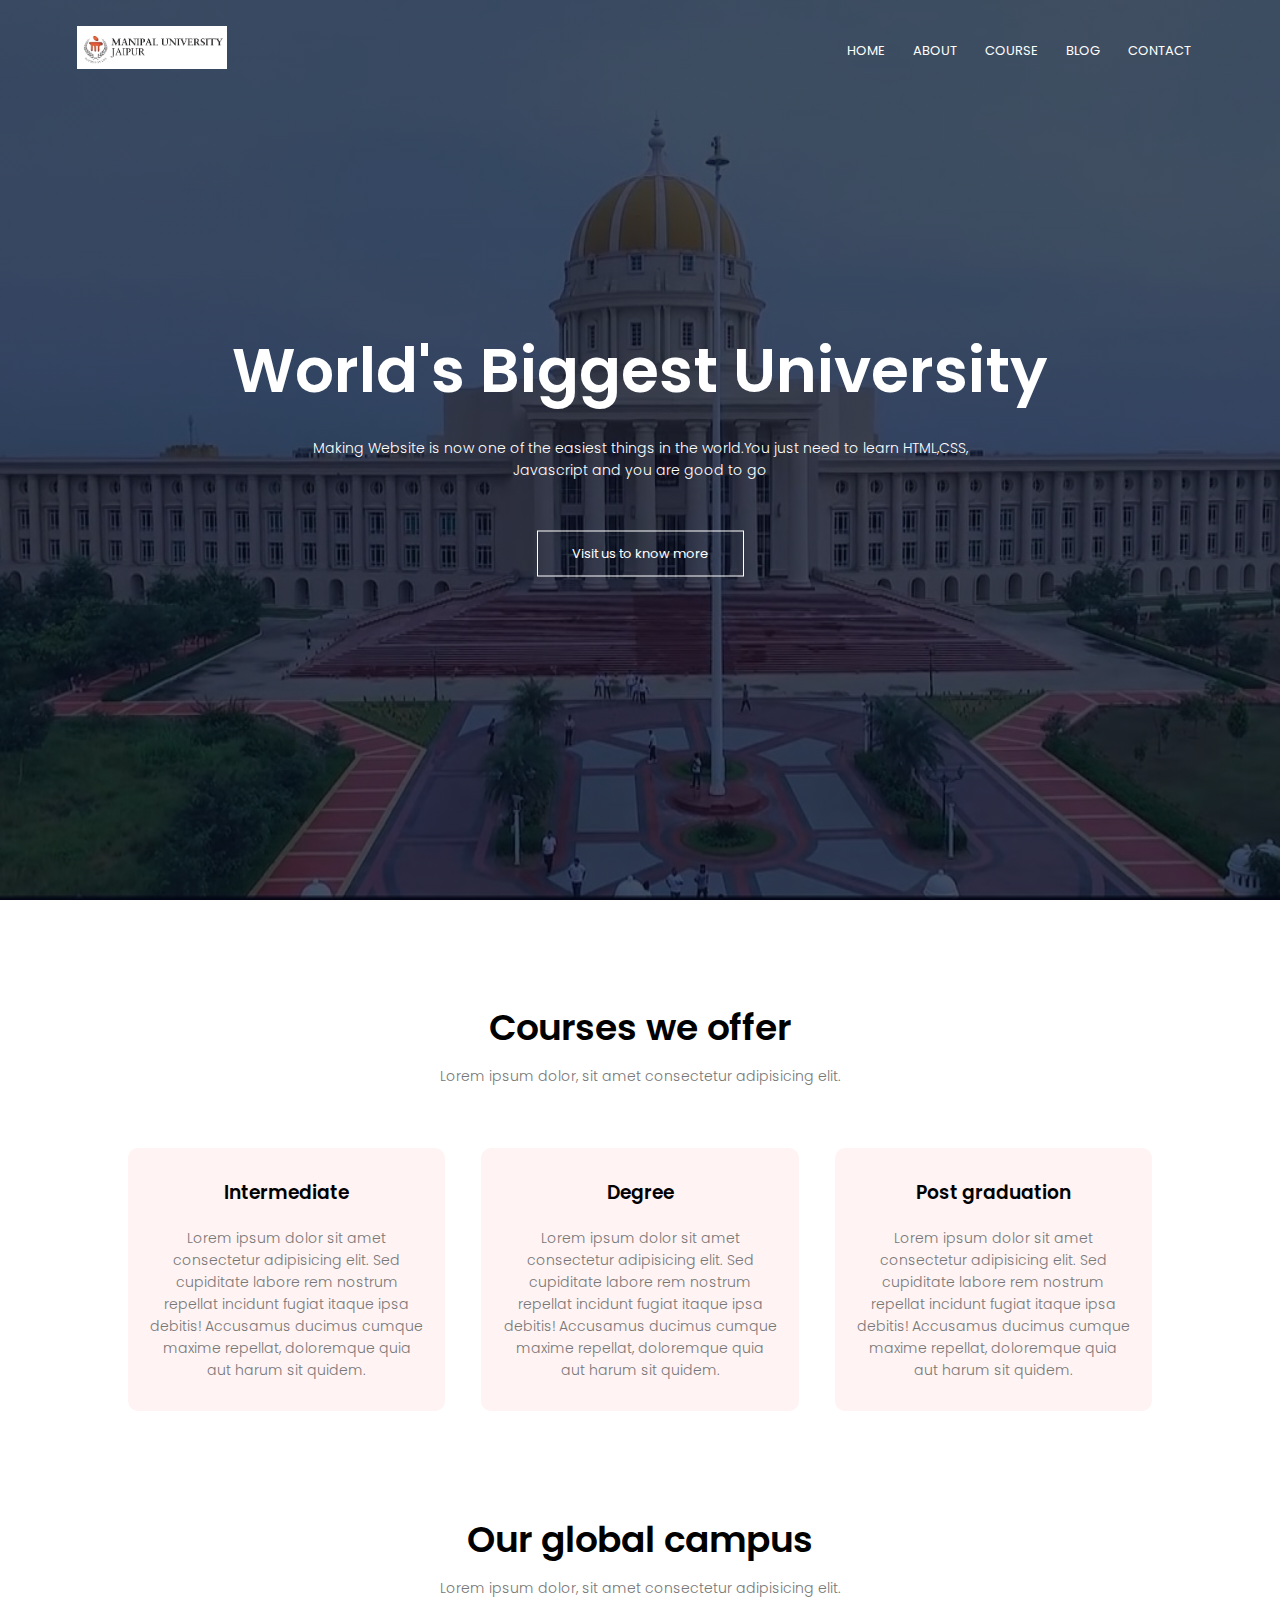
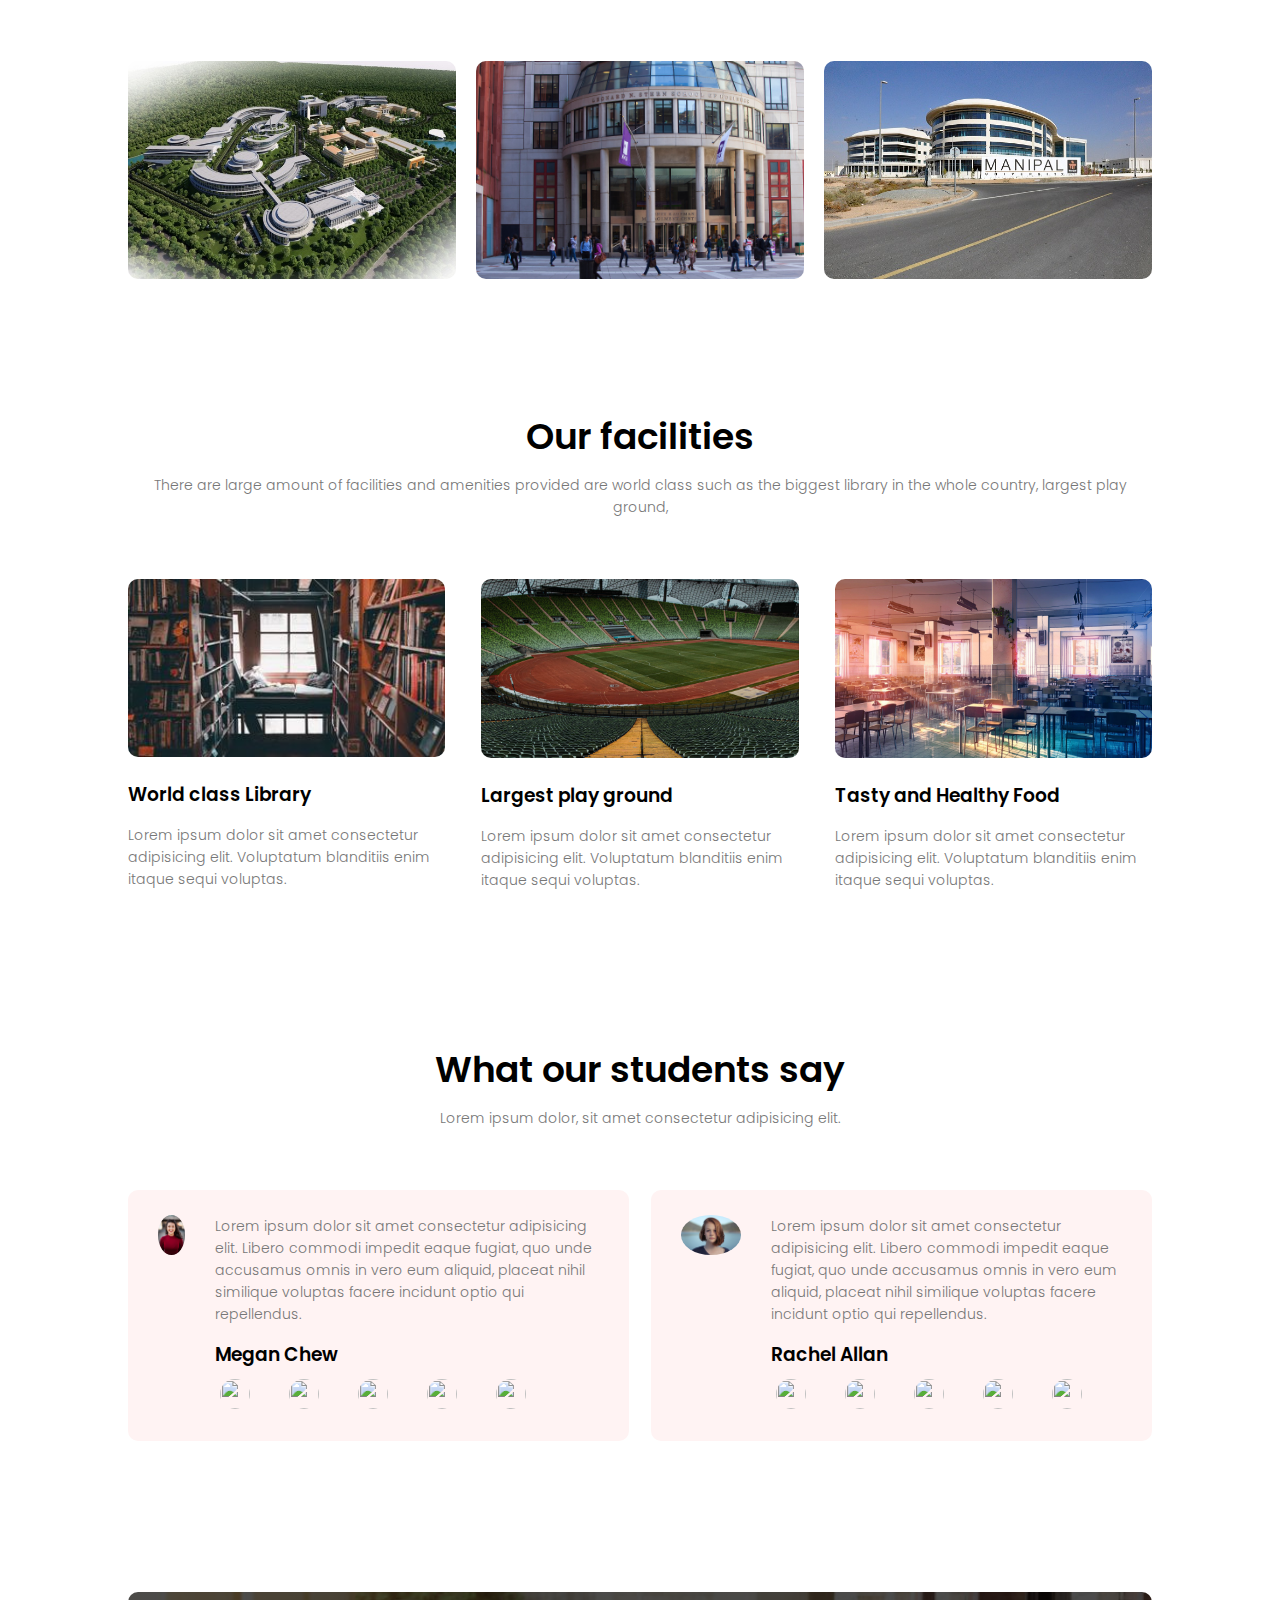
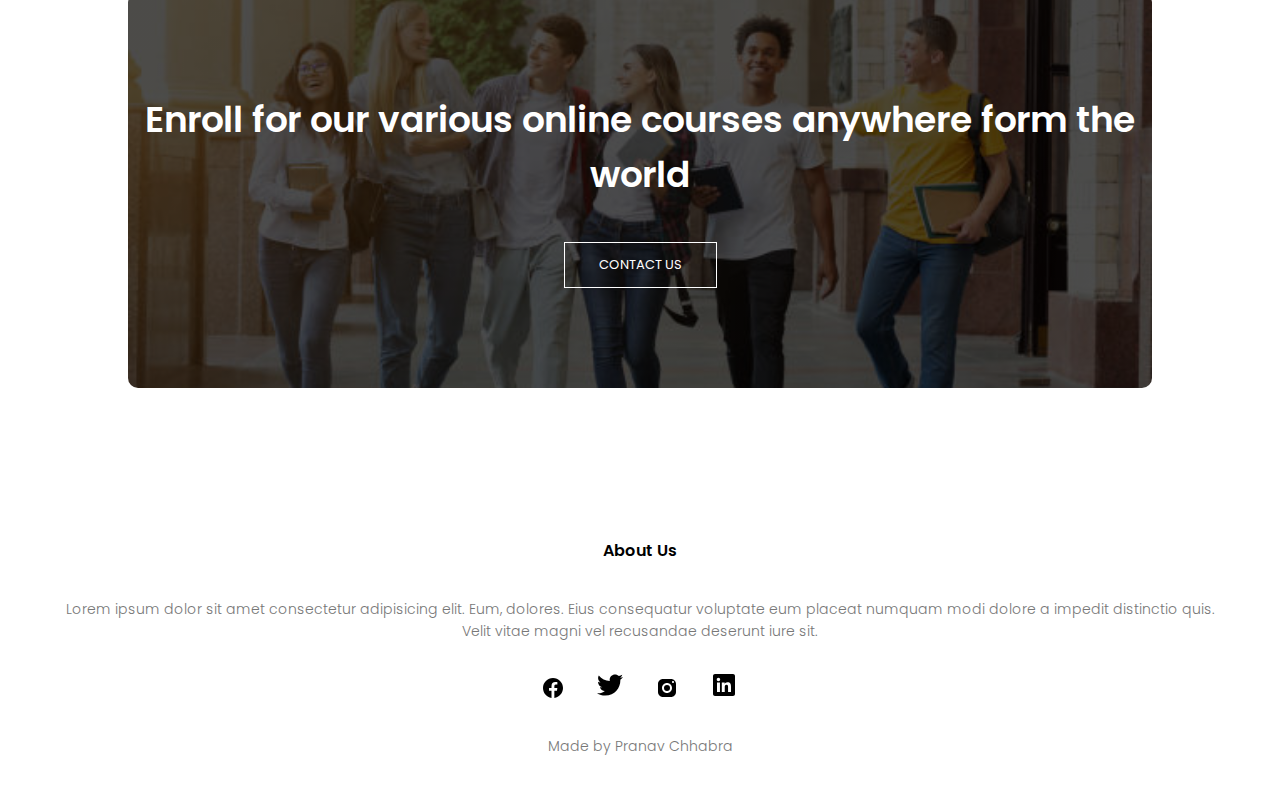
==== index.html @ ff2cadbc "Add files via upload" ====
<!DOCTYPE html>
<html lang="en">
<head>
    <meta charset="UTF-8">
    <meta http-equiv="X-UA-Compatible" content="IE=edge">
    <meta name="viewport" content="width=device-width, initial-scale=1.0">
    <title>University website design </title>
    <link rel="stylesheet" href="styles.css">
    <link rel="preconnect" href="https://fonts.googleapis.com">
<link rel="preconnect" href="https://fonts.gstatic.com" crossorigin>
<link href="https://fonts.googleapis.com/css2?family=Poppins:wght@200;400;500;600&display=swap" rel="stylesheet">
<link rel="stylesheet" href="https://cdn.jsdelivr.net/npm/@fortawesome/fontawesome-free@5.15.4/css/fontawesome.min.css">
</head>
<body>
    <section class="header">
        <nav>
            <a href="index.html"><img src="images/muj logo.png" alt="logo"></a>
            <div class="nav-links" id="navLinks">
                <div class="icons8-close" onclick="hidemenu()"></div>
                <ul>
                    <li><a href="index.html">HOME</a></li>
                    <li><a href="about.html">ABOUT</a></li>
                    <li><a href="course.html">COURSE</a></li>
                    <li><a href="blog.html">BLOG</a></li>
                    <li><a href="contact.html">CONTACT</a></li>
                </ul>
            </div>
            <div class="icons8-menu" onclick="showmenu()"></div>
        </nav>

<div class="text-box">
    <h1>World's Biggest University</h1>
    <p>Making Website is now one of the easiest things in the world.You just need to learn HTML,CSS,<br>Javascript and you are good 
    to go
    </p>
    <a href="" class="hero-btn">Visit us to know more</a>
</div>

    </section>
<!-- course -->
<section class="course">
    <h1>Courses we offer</h1>
    <p>Lorem ipsum dolor, sit amet consectetur adipisicing elit.</p>

    <div class="row">
        <div class="course-col">
            <h3>Intermediate</h3>
            <p>Lorem ipsum dolor sit amet consectetur adipisicing elit. Sed cupiditate labore rem nostrum repellat incidunt 
                fugiat itaque ipsa debitis! Accusamus ducimus cumque maxime repellat, doloremque quia aut harum 
                sit quidem.</p>
        </div>
        <div class="course-col">
            <h3>Degree</h3>
            <p>Lorem ipsum dolor sit amet consectetur adipisicing elit. Sed cupiditate labore rem nostrum repellat incidunt 
                fugiat itaque ipsa debitis! Accusamus ducimus cumque maxime repellat, doloremque quia aut harum 
                sit quidem.</p>
        </div>
        <div class="course-col">
            <h3>Post graduation</h3>
            <p>Lorem ipsum dolor sit amet consectetur adipisicing elit. Sed cupiditate labore rem nostrum repellat incidunt 
                fugiat itaque ipsa debitis! Accusamus ducimus cumque maxime repellat, doloremque quia aut harum 
                sit quidem.</p>
        </div>
    </div>

</section>

<!-- campus -->

<section class="campus">
    <h1>Our global campus</h1>
    <p>Lorem ipsum dolor, sit amet consectetur adipisicing elit.</p>

<div class="row">
    <div class="campus-col">
        <img src="images/campus.jpeg" alt="campus">
        <div class="layer">
            <h3>Malaysia</h3>
        </div>
    </div>
    <div class="campus-col">
        <img src="images/newyork.jpg" alt="campus">
        <div class="layer">
            <h3>New York</h3>
        </div>
    </div>
    <div class="campus-col">
        <img src="images/dubai.jpeg" alt="campus">
        <div class="layer">
            <h3>Dubai</h3>
        </div>
    </div>
</div>

</section>

<!-- facilities -->
<section class="facilities">
    <h1>Our facilities</h1>
    <p>There are large amount of facilities and amenities provided are world class such as the biggest library in the whole country, largest play ground,</p>

    <div class="row">
        <div class="facilities-col">
            <img src="images/library1.jpg" alt="library">
            <h3>World class Library</h3>
            <p>Lorem ipsum dolor sit amet consectetur adipisicing elit. Voluptatum blanditiis enim itaque sequi voluptas.</p>
        </div>
        <div class="facilities-col">
            <img src="images/playground1.jpg" alt="playground">
            <h3>Largest play ground</h3>
            <p>Lorem ipsum dolor sit amet consectetur adipisicing elit. Voluptatum blanditiis enim itaque sequi voluptas.</p>
        </div>
        <div class="facilities-col">
            <img src="images/cafeteria1.jpg" alt="cafeteria">
            <h3>Tasty and Healthy Food</h3>
            <p>Lorem ipsum dolor sit amet consectetur adipisicing elit. Voluptatum blanditiis enim itaque sequi voluptas.</p>
        </div>
    </div>
</section>

<!-- testimonials -->
<section class="testimonials">
    <h1>What our students say</h1>
    <p>Lorem ipsum dolor, sit amet consectetur adipisicing elit.</p>

<div class="row">
    <div class="testimonial-col">
        <img src="images/person2.jpg" alt="person2">
        <div>
            <p>Lorem ipsum dolor sit amet consectetur adipisicing elit. Libero commodi 
                impedit eaque fugiat, quo unde accusamus omnis in vero eum aliquid, placeat nihil similique 
                voluptas facere incidunt optio qui repellendus.
            </p>
            <h3>Megan Chew</h3>
            <img class="star" src="https://img.icons8.com/material-rounded/24/000000/star--v1.png"/>
            <img class="star" src="https://img.icons8.com/material-rounded/24/000000/star--v1.png"/>
            <img class="star" src="https://img.icons8.com/material-rounded/24/000000/star--v1.png"/>
            <img class="star" src="https://img.icons8.com/material-rounded/24/000000/star--v1.png"/>
            <img class="star" src="https://img.icons8.com/material-rounded/24/000000/star--v1.png"/>
        </div>
    </div>
    <div class="testimonial-col">
        <img src="images/person1.jpg" alt="person1">
        <div>
            <p>Lorem ipsum dolor sit amet consectetur adipisicing elit. Libero commodi 
                impedit eaque fugiat, quo unde accusamus omnis in vero eum aliquid, placeat nihil similique 
                voluptas facere incidunt optio qui repellendus.
            </p>
            <h3>Rachel Allan</h3>
            <img class="star" src="https://img.icons8.com/material-rounded/24/000000/star--v1.png"/>
            <img class="star" src="https://img.icons8.com/material-rounded/24/000000/star--v1.png"/>
            <img class="star" src="https://img.icons8.com/material-rounded/24/000000/star--v1.png"/>
            <img class="star" src="https://img.icons8.com/material-rounded/24/000000/star--v1.png"/>
            <img class="star" src="https://img.icons8.com/material-sharp/24/000000/star-half.png"/>
        </div>
    </div>
</div>

</section>

<!-- call to action -->

<section class="cta">
    <h1>Enroll for our various online courses anywhere form the world</h1>
    <a href="" class="hero-btn">CONTACT US</a>
</section>

<!-- footer -->
<section class="footer">
    <h4>About Us</h4>
    <p>Lorem ipsum dolor sit amet consectetur adipisicing elit. Eum, dolores. Eius consequatur voluptate eum placeat numquam modi dolore a impedit distinctio quis. <br>Velit vitae magni vel recusandae deserunt iure sit.</p>
    <div class="icons">
        <div class="fa icons8-facebook"></div>
        <div class="fa icons8-twitter"></div>
        <div class="fa icons8-instagram"></div>
        <div class="fa icons8-linkedin"></div>
    </div>
    <p>Made by Pranav Chhabra </p>
</section>






<!-- Javascript for toggle menu -->
<script>
    var navLinks = document.getElementById("navLinks");
function showmenu(){
    navLinks.style.right="0";
}
function hidemenu(){
    navLinks.style.right="-200px";
}

</script>

</body>
</html>
---- styles.css ----
*{
    margin: 0;
    padding: 0;
    font-family: 'Poppins', sans-serif;
}
.header{
    min-height: 100vh;
    width: 100%;
    background-image: linear-gradient(rgba(4,9,30,0.7),rgba(4,9,30,0.7)),url(images/muj.jpg);
    background-position: center;
    background-size: cover;
    position: relative;
}
nav{
    display: flex;
    padding: 2% 6%;
    justify-content: space-between;
    align-items: center;
}
nav img{
    width: 150px;

}
.nav-links{
    flex: 1;
    text-align: right;
}
.nav-links ul li{
    list-style: none;
    display: inline-block;
    padding: 8px 12px;
    position: relative;

}
.nav-links ul li a{
    color: white;
    text-decoration: none;
    font-size: 13px;
}
.nav-links ul li::after{
    content: '';
    width: 0%;
    height: 2px;
    background: #f44336;
    display: block;
    margin: auto;
    transition: 0.5s;
}
.nav-links ul li:hover::after{
    width: 100%;

}
.text-box{
    width: 90%;
    color: #fff;
    position: absolute;
    top: 50%;
    left: 50%;
    transform: translate(-50%,-50%);
    text-align: center;
}
.text-box h1{
    font-size: 62px;
}
.text-box p{
    margin: 10px 0 40px;
    font-size: 14px;
    color: white;
}
.hero-btn{
    display: inline-block;
    text-decoration: none;
    color: #fff;
    border: 1px solid #fff;
    padding: 12px 34px;
    font-size: 13px;
    background: transparent;
    position: relative;
    cursor: pointer;
}
.hero-btn:hover{
    border: 1px solid #f44336;
    background: #f44336;
    transition: 1s;
}

nav .icons8-close{
    display: none;
}
nav .icons8-menu{
    display: none;
}

@media(max-width: 700px){
    .text-box h1{
        font-size: 20px;
    }
    .nav-links ul li{
        display: block;
    }
    .nav-links{
        position: fixed;
        background: #f44336;
        height: 100vh;
        width: 200px;
        top: 0;
        right: -200px;
        text-align: left;
        z-index: 2;
        transition: 1s;
    }
    nav .icons8-menu{
        display: block;
        color: #fff;
        margin: 10px;
        font-size: 22px;
        cursor: pointer; 
    }
    nav .icons8-close{
        display: block;
        color: #fff;
        margin: 10px;
        font-size: 22px;
        cursor: pointer;
    }
    .nav-links ul{
        padding: 30px;
    }
}
.icons8-menu { 
    display: inline-block;
    width: 24px;
    height: 24px;
    background: url('[data-uri]') 50% 50% no-repeat;
    background-size: 100%; }

    .icons8-close { 
        display: inline-block;
        margin-top: 10px;
        margin-left: 5px;
        width: 24px;
        height: 24px;
        background: url('[data-uri]') 50% 50% no-repeat;
        background-size: 100%; 
    }

    /* course */

.course{
    width: 80%;
    margin: auto;
    text-align: center;
    padding-top: 100px;
}
h1{
    font-size: 36px;
    font-weight: 600;
}
p{
    color: #777;
    font-size: 14px;
    font-weight: 300;
    line-height: 22px;
    padding: 10px;
}
.row{
    margin-top: 5%;
    display: flex;
    justify-content: space-between;
}
.course-col{
    flex-basis: 31%;
    background:#fff3f3;
    border-radius: 10px;
    margin-bottom: 5%;
    padding: 20px 12px;
    box-sizing: border-box;
}
h3{
    text-align: center;
    font-weight: 600;
    margin: 10px 0;
}
.course-col:hover{
    box-shadow: 0 0 20px 0px rgb(0, 0, 0,0.2);
}

 @media(max-width:700px) {
     .row{
         flex-direction: column;
     }
 } 
 
/* campus */

.campus{
    width: 80%;
    margin: auto;
    text-align: center;
    padding-top: 50px;
}
.campus-col{
    flex-basis: 32%;
    border-radius: 10px;
    margin-bottom: 30px;
    position: relative;
    overflow: hidden;
}
.campus-col img{
    width: 100%;
    display: block;
}
.layer{
    background: transparent;
    height: 100%;
    width: 100%;
    position: absolute;
    top: 0;
    left: 0;
    transition: 0.5s;
}
.layer:hover{
    background: rgba(226, 0, 0, 0.7);
}
.layer h3{
    width: 100%;
    font-weight: 500;
    color: #fff;
    font-size: 26px;
    bottom: 0;
    left: 50%;
    transform: translateX(-50%);
    position: absolute;
    opacity: 0;
    transition: 0.5s;
}
.layer:hover h3{
    bottom: 49%;
    opacity: 1;
}

/* facilities */
.facilities{
    width: 80%;
    margin: auto;
    text-align: center;
    padding-top: 100px;
}
.facilities-col{
    flex-basis: 31%;
    border-radius: 10px;
    margin-bottom: 5%;
    text-align: left;
}
.facilities-col img{
    width: 100%;
    border-radius: 10px;
    
}
.facilities-col p{
    padding: 0;
}
.facilities-col h3{
    margin-top: 16px;
    margin-bottom: 15px;
    text-align: left;
}

/* testimonials */

.testimonials{
    width: 80%;
    margin: auto;
    padding-top: 100px;
    text-align: center;

}

.testimonial-col{
    flex-basis: 44%;
    border-radius: 10px;
    margin-bottom: 5%;
    text-align: left;
    background: #fff3f3;
    padding: 25px;
    cursor: pointer;
    display: flex;
}
.testimonial-col img{
    height: 40px;
    margin-left: 5px;
    margin-right: 30px;
    border-radius: 50%;
}
.testimonial-col p{
    padding: 0;
}
.testimonial-col h3{
    margin-top: 15px;
    text-align: left;
}
.testimonial-col .star{
    height: 30px;
    width: 30px;
    
}

@media(max-width: 700px){
    .testimonial-col img{
        margin-left: 5px;
        margin-right: 30px;
    }
}

/* cta */
.cta{
    margin: 100px auto;
    width: 80%;
    background-image: linear-gradient(rgba(0,0,0,0.7),rgba(0,0,0,0.7)),url(images/banner.jpg);
    background-position: center;
    background-size: cover;
    border-radius: 10px;
    text-align: center;
    padding: 100px 0;
}
.cta h1{
    color: #fff;
    margin-bottom: 40px;
    padding: 0;
}

@media(max-width: 700px){
    .cta h1{
        font-size: 22px;
    }
}

/* footer */

.footer{
    width: 100%;
    text-align: center;
    padding: 30px 0;
}
.footer h4{
    margin-bottom: 25px;
    margin-top: 20px;
    font-weight: 600;
}
.icons8-facebook { 
    display: inline-block;
    width: 24px;
    height: 24px;
    background: url('[data-uri]') 50% 50% no-repeat;
    background-size: 100%; 
}

.icons8-twitter { 
        display: inline-block;
        width: 30px;
        height: 30px;
        background: url('[data-uri]') 50% 50% no-repeat;
        background-size: 100%; 
}
.icons8-instagram { 
    display: inline-block;
    width: 24px;
    height: 24px;
    background: url('[data-uri]') 50% 50% no-repeat;
    background-size: 100%; 
}
.icons8-linkedin { 
    display: inline-block;
    width: 30px;
    height: 30px;
    background: url('[data-uri]') 50% 50% no-repeat;
    background-size: 100%; 
}
.icons .fa{
    color: #ff0606;
    margin: 0 13px;
    cursor: pointer;
    padding: 18px 0;
}

/* ------------- about us page -------------- */

.sub-header{
    height: 50vh;
    width: 100%;
    background-image: linear-gradient(rgba(4,9,30,0.7),rgba(4,9,30,0.7)),url(images/background.jpg);
    background-position: center;
    background-size: cover;
    text-align: center;
    color: #fff;
}

.sub-header h1{
    margin-top: 100px;
}

.about-us{
    width: 80%;
    margin: auto;
    padding-top: 80px;
    padding-bottom: 50px;
}

.about-col{
    flex-basis: 48%;
    padding: 30px 2px;
}
.about-col img{
    width: 100%;

}

.about-col h1{
    padding-top: 0;
}

.about-col p{
    padding: 15px 0 25px;
}

.red-btn{
    border: 1px solid #f44336;
    background: transparent;
    color: #f44336;
}

.red-btn:hover{
    color: #fff;
}

/* blog content */

.blog-content{
    width: 80%;
    margin: auto;
    padding: 60px 0;
}

.blog-left{
    flex-basis: 65%;
}

.blog-left img{
    width: 100%;
}
.blog-left h2{
    color: #222;
    font-weight: 600;
    margin: 30px 0;
}

.blog-left p{
    color: #999;
    padding: 0;
}

.blog-right{
    flex-basis: 32%;
}
.blog-right h3{
    background: #f44336;
    color: #fff;
    padding: 7px 0;
    font-size: 16px;
    margin-bottom: 20px;
}
.blog-right div{
    display: flex;
    align-items: center;
    justify-content: space-between;
    color: #555;
    padding: 8px;
    box-sizing: border-box;
}
.comment-box{
    border: 1px solid #ccc;
    margin: 50px 0;
    padding: 10px 20px;
}
.comment-box h3{
    text-align: left;
}
.comment-form input, .comment-form textarea{
    width: 100%;
    padding: 10px;
    margin: 15px 0;
    box-sizing: border-box;
    border: none;
    outline: none;
    background: #f0f0f0;
}
.comment-form button{
    margin: 10px 0;
}

@media(max-width:700px) {
    .sub-header h1{
        font-size: 24px;
    }
}

/* contact us */

.location{
    width: 80%;
    margin: auto;
    padding: 80px 0;
}

.location iframe{
    width: 100%;
}

.contact-us{
    width: 80%;
    margin: auto;
}

.contact-col{
    flex-basis: 48%;
    margin-bottom: 30px;
}

.contact-col div{
    display: flex;
    align-items: center;
    margin-bottom: 40px;
}

.contact-col div img{
    font-size: 28px;
    color: #f44336;
    margin: 10px;
    margin-right: 30px;
}
.contact-col div p{
    padding: 0;
}
.contact-col div h5{
    font-size: 20px;
    margin-bottom: 5px;
    color: #555;
    font-weight: 400;
}

.contact-col input, .contact-col textarea{
    width: 100%;
    padding: 15px;
    margin-bottom: 17px;
    outline: none;
    border: 1px solid #ccc;
    box-sizing: border-box;
}
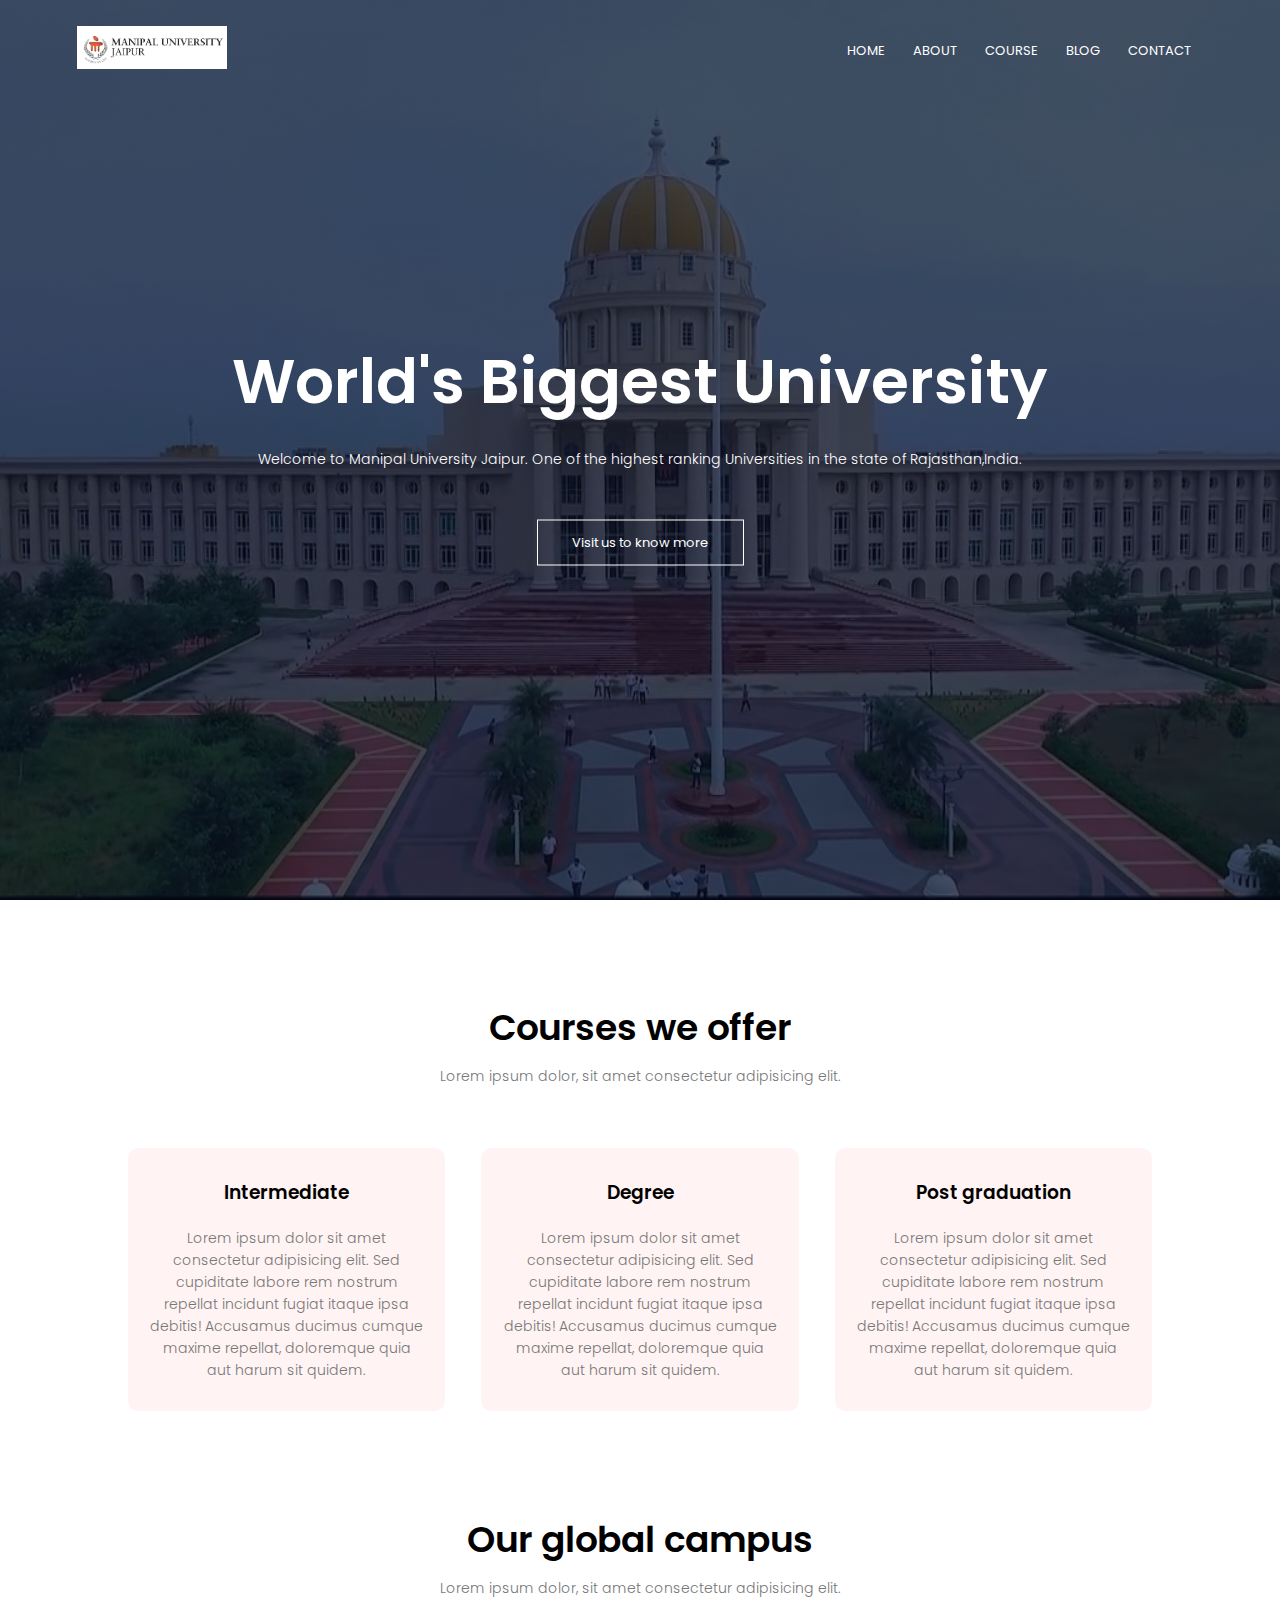
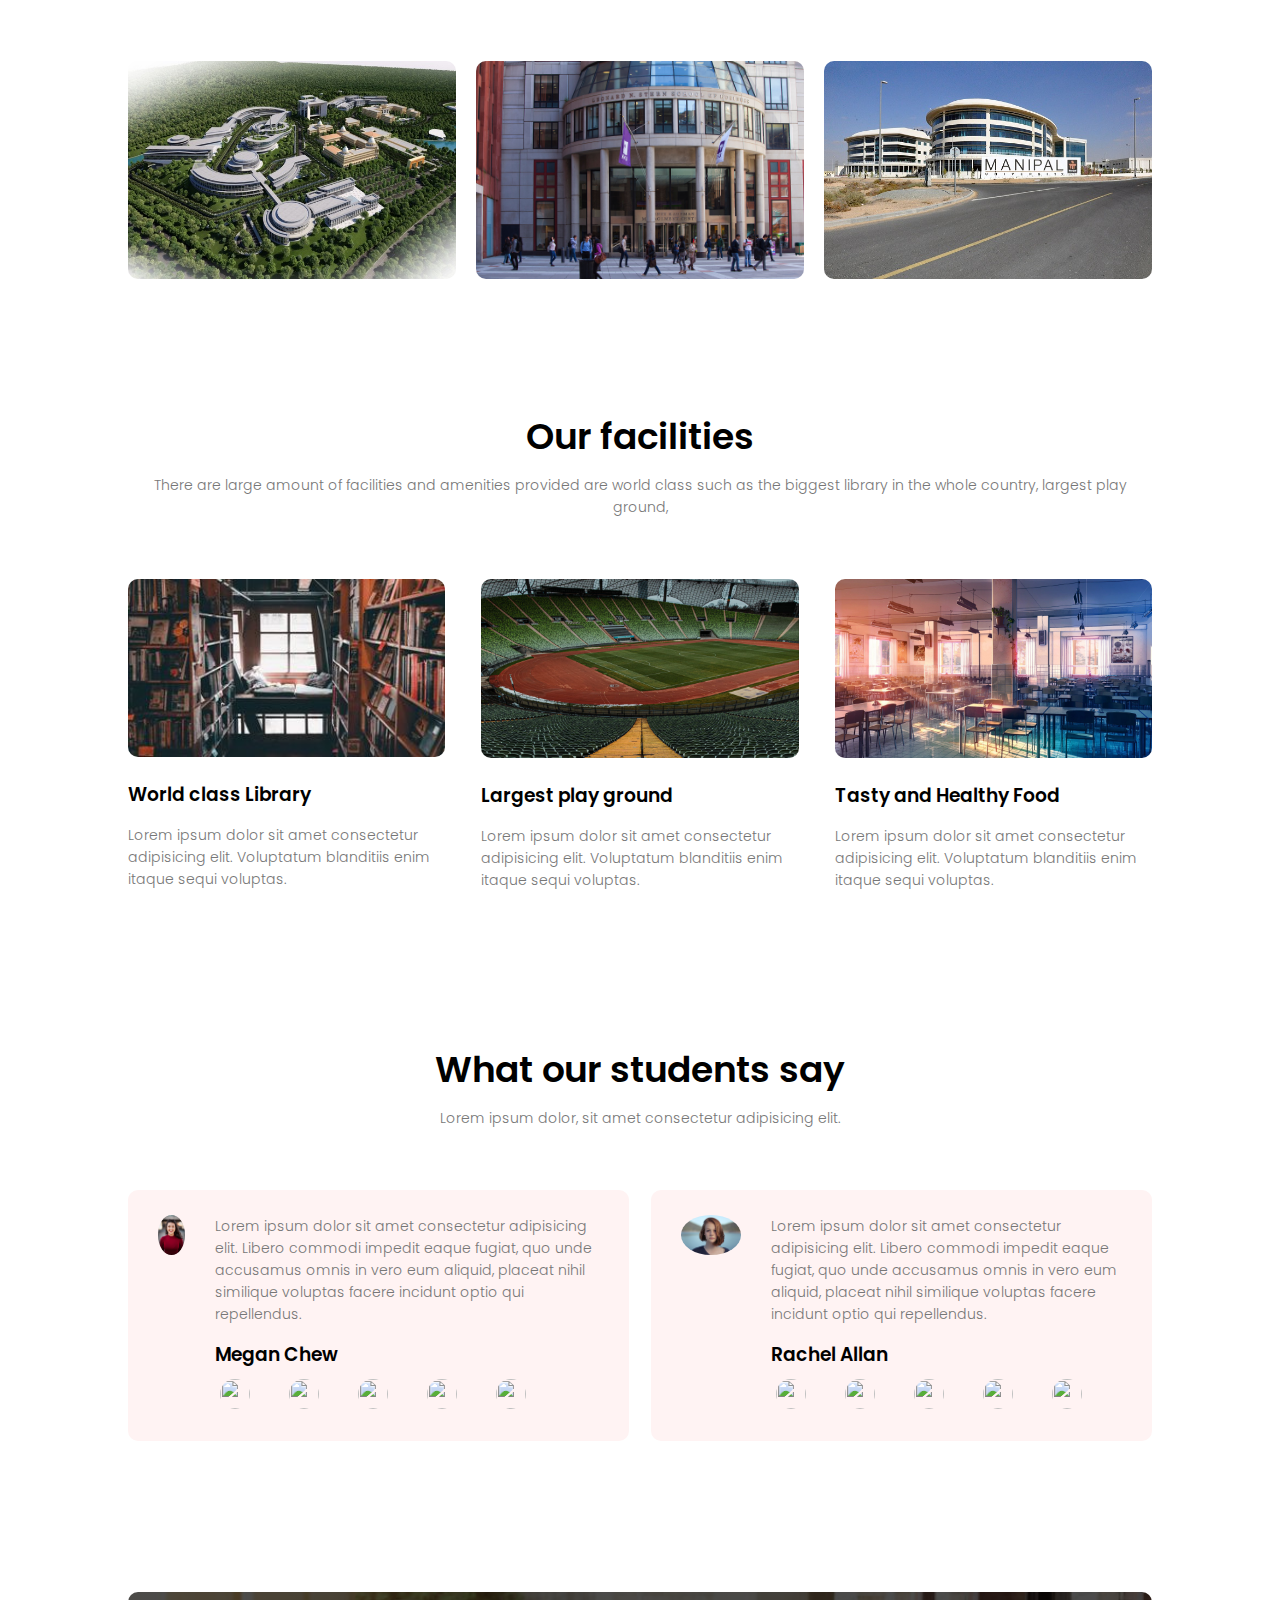
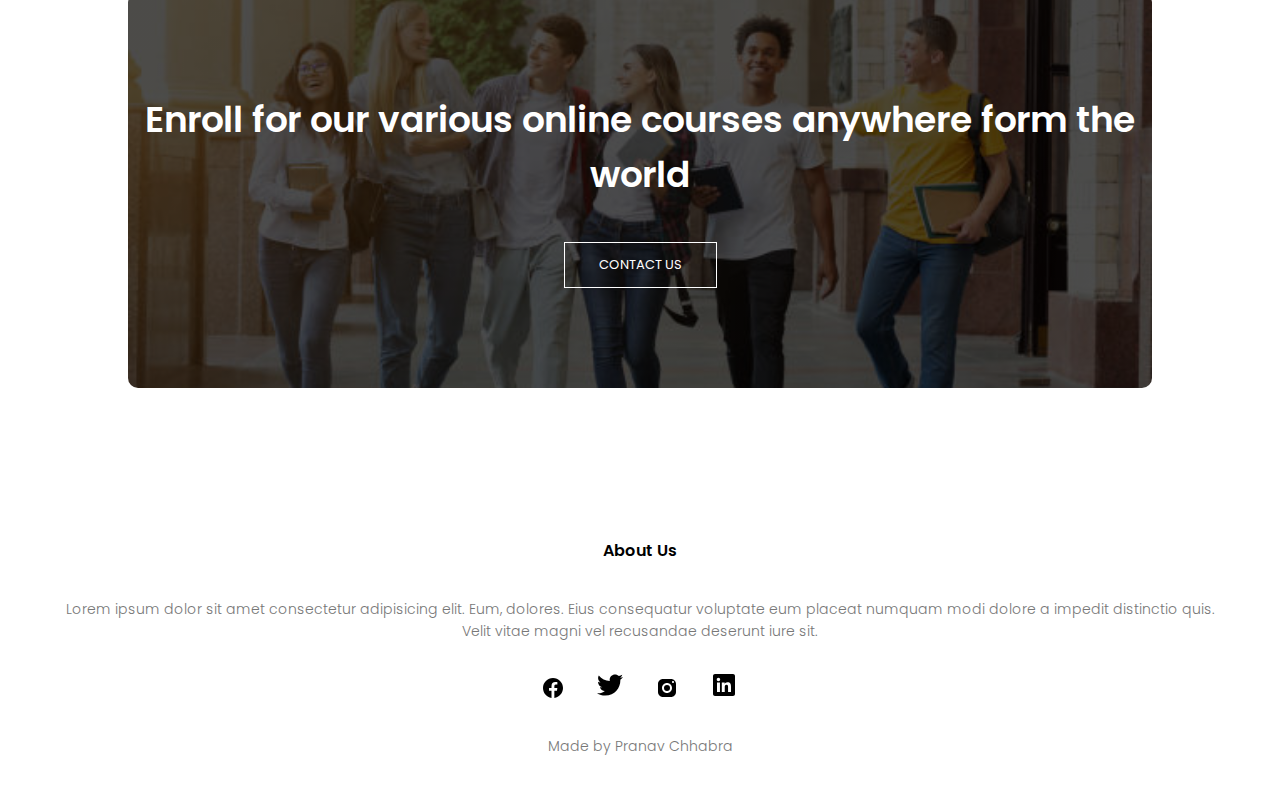
==== commit 32485249: "Update index.html" ====
--- a/index.html
+++ b/index.html
@@ -30,8 +30,7 @@
 
 <div class="text-box">
     <h1>World's Biggest University</h1>
-    <p>Making Website is now one of the easiest things in the world.You just need to learn HTML,CSS,<br>Javascript and you are good 
-    to go
+    <p>Welcome to Manipal University Jaipur. One of the highest ranking Universities in the state of Rajasthan,India. 
     </p>
     <a href="" class="hero-btn">Visit us to know more</a>
 </div>
@@ -196,4 +195,4 @@
 </script>
 
 </body>
-</html>+</html>
